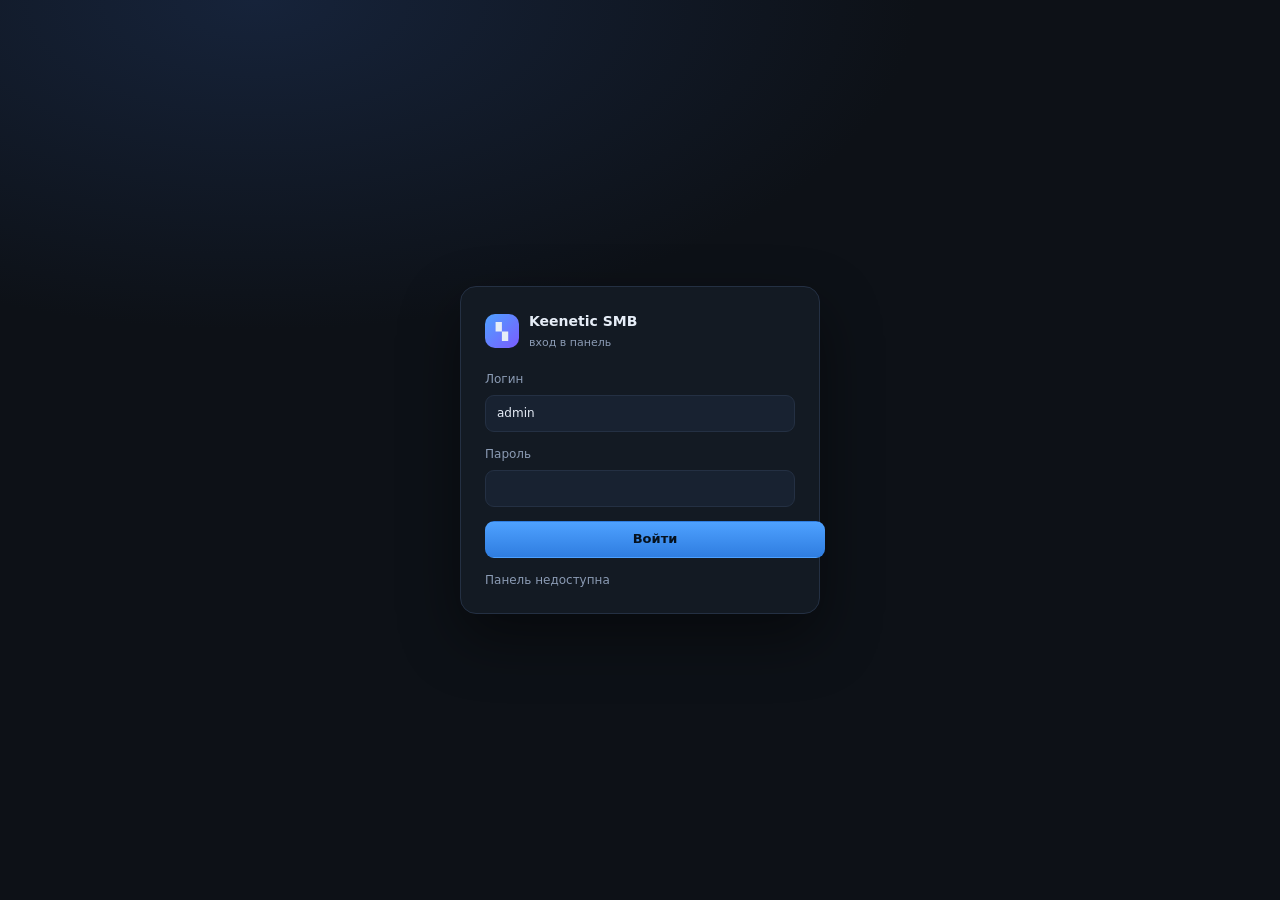
==== internal/web/assets/index.html @ 314f3f44 "feat: .ipk packaging (legacy ipkg format) + self-update via GitHub releases with UI card" ====
<!doctype html>
<html lang="ru">
<head>
<meta charset="utf-8">
<meta name="viewport" content="width=device-width, initial-scale=1">
<title>Keenetic SMB · панель</title>
<link rel="stylesheet" href="style.css">
</head>
<body>
<div id="login" class="login-wrap hidden">
  <form id="login-form" class="login-card" autocomplete="on">
    <div class="brand login-brand">
      <span class="logo">▚</span>
      <div><b>Keenetic SMB</b><small>вход в панель</small></div>
    </div>
    <label>Логин<input id="login-user" value="admin" autocomplete="username"></label>
    <label>Пароль<input id="login-pass" type="password" autocomplete="current-password"></label>
    <button class="btn primary" type="submit">Войти</button>
    <p class="hint" id="login-msg"></p>
  </form>
</div>
<div class="shell">
  <aside class="side">
    <div class="brand">
      <span class="logo">▚</span>
      <div><b>Keenetic SMB</b><small>Entware edition</small></div>
    </div>
    <nav>
      <button class="nav active" data-view="overview">Обзор</button>
      <button class="nav" data-view="smb">SMB-сервер</button>
      <button class="nav" data-view="shares">Общие диски</button>
      <button class="nav" data-view="users">Пользователи</button>
      <button class="nav" data-view="stats">Статистика</button>
      <button class="nav" data-view="logs">Логи</button>
      <button class="nav" data-view="settings">Настройки</button>
    </nav>
    <div class="sidefoot">
      <span id="ver">v—</span>
      <span id="srvdot" class="dot"></span><span id="srvtext">…</span>
      <button id="btn-logout" class="linklike" title="Выйти">выйти</button>
    </div>
  </aside>

  <main class="main">
    <header class="top">
      <h1 id="title">Обзор</h1>
      <div class="top-actions">
        <button class="btn ghost" id="btn-refresh">Обновить</button>
        <button class="btn primary" id="btn-apply">Применить</button>
      </div>
    </header>

    <section class="view active" id="view-overview">
      <div class="cards">
        <article class="card"><h3>SMB-сервер</h3><p class="big" id="ov-service">—</p><p class="hint" id="ov-ip">—</p></article>
        <article class="card"><h3>Шара</h3><p class="big" id="ov-share">—</p><p class="hint" id="ov-root">—</p></article>
        <article class="card"><h3>Сессии</h3><p class="big" id="ov-sessions">—</p><p class="hint">активных SMB-подключений</p></article>
        <article class="card"><h3>Сеть</h3><p class="big" id="ov-net">—</p><p class="hint">входящий / исходящий</p></article>
      </div>
      <div class="cols">
        <article class="card wide"><h3>Нагрузка</h3><svg id="chart-load" class="chart" viewBox="0 0 600 140" preserveAspectRatio="none"></svg></article>
        <article class="card wide"><h3>Трафик, КБ/с</h3><svg id="chart-net" class="chart" viewBox="0 0 600 140" preserveAspectRatio="none"></svg></article>
      </div>
      <article class="card"><h3>Диски в шаре</h3><table class="tbl"><thead><tr><th>Точка</th><th>Использовано</th><th>Свободно</th><th></th></tr></thead><tbody id="ov-disks"></tbody></table></article>
    </section>

    <section class="view" id="view-smb">
      <div class="cols">
        <article class="card wide">
          <h3>Параметры сервера</h3>
          <div class="grid2">
            <label>Слушать IP<input id="smb-ip"></label>
            <label>Интерфейс<input id="smb-dev"></label>
            <label>Рабочая группа<input id="smb-wg"></label>
            <label>Имя сервера<input id="smb-name"></label>
            <label>Имя шары<input id="smb-share"></label>
            <label>Минимальный протокол<select id="smb-min"><option>SMB2</option><option>SMB2_10</option><option>SMB3</option><option>SMB3_02</option><option>SMB3_11</option></select></label>
            <label>Максимальный протокол<select id="smb-max"><option>SMB2_10</option><option>SMB3</option><option>SMB3_02</option><option>SMB3_11</option></select></label>
            <label class="check"><input type="checkbox" id="smb-enabled"> Сервер включён</label>
            <label class="check"><input type="checkbox" id="smb-guest"> Гостевой доступ</label>
          </div>
          <div class="row">
            <button class="btn" id="smb-start">Запустить</button>
            <button class="btn" id="smb-stop">Остановить</button>
            <button class="btn" id="smb-restart">Перезапустить</button>
            <button class="btn ghost" id="smb-preview">Показать smb.conf</button>
          </div>
          <pre id="smb-conf" class="code hidden"></pre>
        </article>
      </div>
    </section>

    <section class="view" id="view-shares">
      <article class="card wide">
        <h3>Общие диски Proxmox</h3>
        <p class="hint">Подключаются в агрегированную шару. Пароли хранятся в конфиге на роутере.</p>
        <table class="tbl"><thead><tr><th>Имя</th><th>Хост</th><th>Шара</th><th>Логин</th><th>Вкл</th><th>Статус</th><th></th></tr></thead><tbody id="remotes"></tbody></table>
        <div class="row"><button class="btn" id="remote-add">Добавить диск</button><button class="btn ghost" id="remotes-save">Сохранить список</button></div>
      </article>
    </section>

    <section class="view" id="view-users">
      <article class="card wide">
        <h3>Пользователи SMB</h3>
        <table class="tbl"><thead><tr><th>Логин</th><th>Пароль</th><th>Только чтение</th><th>Вкл</th><th></th></tr></thead><tbody id="users"></tbody></table>
        <div class="row"><button class="btn" id="user-add">Добавить пользователя</button><button class="btn ghost" id="users-save">Сохранить</button></div>
      </article>
    </section>

    <section class="view" id="view-stats">
      <div class="cards">
        <article class="card"><h3>Uptime</h3><p class="big" id="st-uptime">—</p></article>
        <article class="card"><h3>Load average</h3><p class="big" id="st-load">—</p></article>
        <article class="card"><h3>Память</h3><p class="big" id="st-mem">—</p><div class="bar"><i id="st-membar"></i></div></article>
        <article class="card"><h3>Сессии</h3><p class="big" id="st-sessions">—</p></article>
      </div>
      <article class="card wide"><h3>История нагрузки</h3><svg id="chart-load2" class="chart" viewBox="0 0 600 180" preserveAspectRatio="none"></svg></article>
    </section>

    <section class="view" id="view-logs">
      <article class="card wide"><h3>samba.log</h3><pre id="logs" class="code"></pre></article>
    </section>

    <section class="view" id="view-settings">
      <div class="cols">
        <article class="card wide">
          <h3>Веб-интерфейс</h3>
          <div class="grid2">
            <label>Адрес прослушивания<input id="web-listen"></label>
            <label>Логин<input id="web-user"></label>
            <label>Пароль<input id="web-pass" type="password" placeholder="не менять"></label>
            <label class="check"><input type="checkbox" id="web-ro"> Только чтение</label>
          </div>
        </article>
        <article class="card wide">
          <h3>Сбор статистики</h3>
          <div class="grid2">
            <label>Интервал, с<input id="st-interval" type="number" min="1"></label>
            <label>Точек истории<input id="st-len" type="number" min="10"></label>
          </div>
        </article>
      </div>
      <article class="card wide">
        <h3>Обновление</h3>
        <div class="row">
          <button class="btn" id="upd-check">Проверить обновления</button>
          <button class="btn primary" id="upd-install">Установить</button>
        </div>
        <p class="hint" id="upd-msg">Текущая версия: <span id="upd-current">—</span></p>
      </article>
      <article class="card wide">
        <h3>Сохранить конфигурацию</h3>
        <div class="row"><button class="btn primary" id="cfg-save">Сохранить всё</button></div>
        <p class="hint" id="cfg-msg"></p>
      </article>
    </section>
  </main>
</div>
<script src="app.js"></script>
</body>
</html>
---- internal/web/assets/style.css ----
:root{
  --bg:#0d1117; --panel:#131a23; --panel2:#182231; --line:#243043;
  --text:#e6edf7; --muted:#8b9bb4; --accent:#4ea1ff; --accent2:#2f7de0;
  --ok:#3ddc97; --warn:#ffb454; --err:#ff6b6b;
}
*{box-sizing:border-box}
html,body{margin:0;height:100%}
body{background:var(--bg);color:var(--text);font:14px/1.45 "Inter",system-ui,-apple-system,Segoe UI,Roboto,sans-serif}
.shell{display:grid;grid-template-columns:236px 1fr;min-height:100vh}
.side{background:linear-gradient(180deg,#101823,#0c121b);border-right:1px solid var(--line);display:flex;flex-direction:column;padding:18px 14px}
.brand{display:flex;gap:10px;align-items:center;margin-bottom:22px}
.brand .logo{width:34px;height:34px;border-radius:10px;background:linear-gradient(135deg,var(--accent),#7b5cff);display:grid;place-items:center;font-size:16px}
.brand b{display:block;font-size:14px}
.brand small{color:var(--muted);font-size:11px}
nav{display:flex;flex-direction:column;gap:4px}
.nav{all:unset;cursor:pointer;padding:9px 12px;border-radius:9px;color:var(--muted);font-size:13px}
.nav:hover{background:var(--panel2);color:var(--text)}
.nav.active{background:rgba(78,161,255,.14);color:#cfe6ff;box-shadow:inset 2px 0 0 var(--accent)}
.sidefoot{margin-top:auto;color:var(--muted);font-size:11px;display:flex;gap:6px;align-items:center;flex-wrap:wrap}
.linklike{all:unset;cursor:pointer;color:var(--accent);margin-left:auto;font-size:11px}
.linklike:hover{text-decoration:underline}
.dot{width:8px;height:8px;border-radius:50%;background:var(--muted)}
.dot.ok{background:var(--ok)} .dot.err{background:var(--err)} .dot.warn{background:var(--warn)}
.main{padding:22px 26px 40px;overflow:auto}
.top{display:flex;align-items:center;justify-content:space-between;margin-bottom:18px}
.top h1{font-size:20px;margin:0}
.top-actions{display:flex;gap:8px}
.btn{all:unset;cursor:pointer;padding:8px 14px;border-radius:9px;background:var(--panel2);border:1px solid var(--line);font-size:13px}
.btn:hover{border-color:#33507a}
.btn.primary{background:linear-gradient(180deg,var(--accent),var(--accent2));border-color:transparent;color:#06121f;font-weight:600}
.btn.ghost{background:transparent}
.view{display:none}
.view.active{display:block;animation:fade .18s ease}
@keyframes fade{from{opacity:0;transform:translateY(4px)}to{opacity:1;transform:none}}
.cards{display:grid;grid-template-columns:repeat(auto-fit,minmax(200px,1fr));gap:14px;margin-bottom:14px}
.card{background:var(--panel);border:1px solid var(--line);border-radius:14px;padding:16px}
.card.wide{margin-bottom:14px}
.card h3{margin:0 0 10px;font-size:12px;text-transform:uppercase;letter-spacing:.08em;color:var(--muted);font-weight:600}
.big{font-size:24px;margin:0;font-weight:600}
.big .rx{color:var(--ok)} .big .tx{color:var(--accent)} .big small{color:var(--muted);font-size:12px;font-weight:400}
.hint{color:var(--muted);font-size:12px;margin:6px 0 0}
.cols{display:grid;grid-template-columns:repeat(auto-fit,minmax(320px,1fr));gap:14px}
.chart{width:100%;height:150px;display:block}
.chart text{fill:#6d7f99;font-size:9px;font-family:ui-monospace,Menlo,Consolas,monospace}
.chart .grid{stroke:#1d2939;stroke-width:1;stroke-dasharray:3 4}
.diskbar{height:6px;border-radius:6px;background:#17202c;position:relative;overflow:hidden;min-width:120px}
.diskbar i{position:absolute;inset:0 auto 0 0;border-radius:6px;background:linear-gradient(90deg,#3ddc97,#4ea1ff 70%,#ffb454)}
.diskrow{display:flex;align-items:center;gap:10px}
.diskname{max-width:420px;overflow:hidden;text-overflow:ellipsis;white-space:nowrap;font-family:ui-monospace,Menlo,Consolas,monospace;font-size:12px}
.tbl tr:hover td{background:rgba(78,161,255,.05)}
.tbl{width:100%;border-collapse:collapse;font-size:13px}
.tbl th{text-align:left;color:var(--muted);font-weight:500;padding:8px 6px;border-bottom:1px solid var(--line);font-size:12px}
.tbl td{padding:9px 6px;border-bottom:1px solid rgba(36,48,67,.6)}
.tbl tr:last-child td{border-bottom:none}
.row{display:flex;gap:8px;margin-top:12px;flex-wrap:wrap}
.grid2{display:grid;grid-template-columns:repeat(auto-fit,minmax(220px,1fr));gap:12px}
label{display:flex;flex-direction:column;gap:6px;font-size:12px;color:var(--muted)}
label.check{flex-direction:row;align-items:center;gap:8px}
input,select{background:var(--panel2);border:1px solid var(--line);color:var(--text);border-radius:9px;padding:9px 11px;font:inherit}
input:focus,select:focus{outline:none;border-color:var(--accent)}
.code{background:#0a0f16;border:1px solid var(--line);border-radius:10px;padding:12px;font:12px/1.5 ui-monospace,Menlo,Consolas,monospace;color:#b9c7dd;overflow:auto;max-height:420px;white-space:pre-wrap}
.hidden{display:none !important}
.login-wrap{position:fixed;inset:0;background:radial-gradient(1200px 600px at 20% 0%,#16233a 0%,#0d1117 55%);display:grid;place-items:center;z-index:50}
.login-card{width:min(360px,92vw);background:var(--panel);border:1px solid var(--line);border-radius:16px;padding:24px;display:flex;flex-direction:column;gap:14px;box-shadow:0 24px 60px rgba(0,0,0,.45)}
.login-brand{margin:0 0 6px}
.login-card .btn{width:100%;text-align:center}
.login-card .hint{margin:0;min-height:16px}
.bar{height:6px;border-radius:6px;background:var(--panel2);margin-top:10px;overflow:hidden}
.bar i{display:block;height:100%;width:0;background:linear-gradient(90deg,var(--ok),var(--warn))}
.pill{display:inline-block;padding:2px 8px;border-radius:999px;font-size:11px;background:var(--panel2);color:var(--muted)}
.pill.ok{color:#0a1a12;background:var(--ok)} .pill.err{color:#2a0d0d;background:var(--err)} .pill.warn{color:#2a1c05;background:var(--warn)}
.icon-btn{all:unset;cursor:pointer;color:var(--muted);padding:2px 6px;border-radius:6px}
.icon-btn:hover{color:var(--err);background:var(--panel2)}
@media(max-width:820px){.shell{grid-template-columns:1fr}.side{flex-direction:row;flex-wrap:wrap;gap:8px}.side nav{flex-direction:row;flex-wrap:wrap}.sidefoot{display:none}}
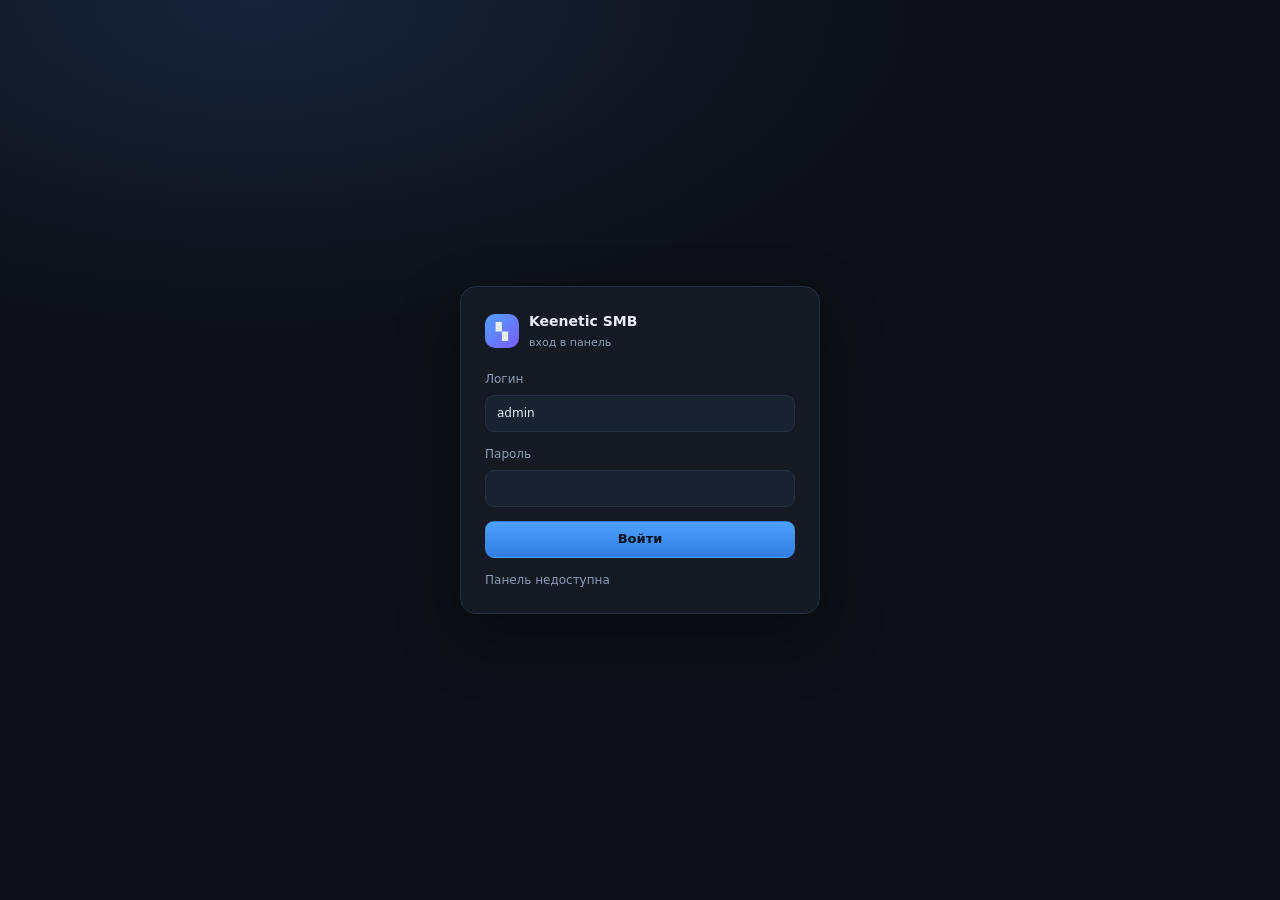
==== commit 6c8504f6: "feat(ui): contextual toolbar, hash deep links, auto-refresh switch, column tooltips and RO help (1.6" ====
--- a/internal/web/assets/index.html
+++ b/internal/web/assets/index.html
@@ -3,10 +3,13 @@
 <head>
 <meta charset="utf-8">
 <meta name="viewport" content="width=device-width, initial-scale=1">
+<meta name="theme-color" content="#0d1117">
 <title>Keenetic SMB · панель</title>
 <link rel="stylesheet" href="style.css">
+<link rel="icon" href="data:image/svg+xml,%3Csvg xmlns=%27http://www.w3.org/2000/svg%27 viewBox=%270 0 32 32%27%3E%3Crect width=%2732%27 height=%2732%27 rx=%278%27 fill=%27%234ea1ff%27/%3E%3Cpath d=%27M8 22V10h5l6 8v-8h5v12h-5l-6-8v8z%27 fill=%27%2306121f%27/%3E%3C/svg%3E">
 </head>
 <body>
+<a class="skip" href="#main">Перейти к содержимому</a>
 <div id="login" class="login-wrap hidden">
   <form id="login-form" class="login-card" autocomplete="on">
     <div class="brand login-brand">
@@ -16,13 +19,13 @@
     <label>Логин<input id="login-user" value="admin" autocomplete="username"></label>
     <label>Пароль<input id="login-pass" type="password" autocomplete="current-password"></label>
     <button class="btn primary" type="submit">Войти</button>
-    <p class="hint" id="login-msg"></p>
+    <p class="hint" id="login-msg" aria-live="polite"></p>
   </form>
 </div>
 <div class="shell">
   <aside class="side">
     <div class="brand">
-      <span class="logo">▚</span>
+      <span class="logo" aria-hidden="true">▚</span>
       <div><b>Keenetic SMB</b><small>Entware edition</small></div>
     </div>
     <nav>
@@ -30,6 +33,7 @@
       <button class="nav" data-view="smb">SMB-сервер</button>
       <button class="nav" data-view="shares">Общие диски</button>
       <button class="nav" data-view="users">Пользователи</button>
+      <button class="nav" data-view="acl">Доступ к папкам</button>
       <button class="nav" data-view="stats">Статистика</button>
       <button class="nav" data-view="logs">Логи</button>
       <button class="nav" data-view="settings">Настройки</button>
@@ -41,12 +45,17 @@
     </div>
   </aside>
 
-  <main class="main">
+  <main class="main" id="main">
     <header class="top">
       <h1 id="title">Обзор</h1>
       <div class="top-actions">
-        <button class="btn ghost" id="btn-refresh">Обновить</button>
-        <button class="btn primary" id="btn-apply">Применить</button>
+        <label class="switch" id="autorefresh-wrap" title="Обновлять данные по таймеру">
+          <input type="checkbox" id="autorefresh" checked>
+          <span class="track" aria-hidden="true"></span>
+          <span class="switch-label">Автообновление</span>
+        </label>
+        <button class="btn ghost" id="btn-refresh" title="Перечитать данные с роутера прямо сейчас">Обновить</button>
+        <button class="btn primary" id="btn-apply" title="Записать настройки в SMB и перезапустить службу">Применить</button>
       </div>
     </header>
 
@@ -61,7 +70,7 @@
         <article class="card wide"><h3>Нагрузка</h3><svg id="chart-load" class="chart" viewBox="0 0 600 140" preserveAspectRatio="none"></svg></article>
         <article class="card wide"><h3>Трафик, КБ/с</h3><svg id="chart-net" class="chart" viewBox="0 0 600 140" preserveAspectRatio="none"></svg></article>
       </div>
-      <article class="card"><h3>Диски в шаре</h3><table class="tbl"><thead><tr><th>Точка</th><th>Использовано</th><th>Свободно</th><th></th></tr></thead><tbody id="ov-disks"></tbody></table></article>
+      <article class="card"><h3>Диски в шаре</h3><div class="tablewrap"><table class="tbl"><thead><tr><th>Точка</th><th>Использовано</th><th>Свободно</th><th></th></tr></thead><tbody id="ov-disks"></tbody></table></div></article>
     </section>
 
     <section class="view" id="view-smb">
@@ -74,11 +83,18 @@
             <label>Рабочая группа<input id="smb-wg"></label>
             <label>Имя сервера<input id="smb-name"></label>
             <label>Имя шары<input id="smb-share"></label>
+            <label>Путь шары<input id="smb-path"></label>
+            <label>Порты SMB<input id="smb-ports" placeholder="445"></label>
             <label>Минимальный протокол<select id="smb-min"><option>SMB2</option><option>SMB2_10</option><option>SMB3</option><option>SMB3_02</option><option>SMB3_11</option></select></label>
             <label>Максимальный протокол<select id="smb-max"><option>SMB2_10</option><option>SMB3</option><option>SMB3_02</option><option>SMB3_11</option></select></label>
             <label class="check"><input type="checkbox" id="smb-enabled"> Сервер включён</label>
             <label class="check"><input type="checkbox" id="smb-guest"> Гостевой доступ</label>
-          </div>
+            <label class="check"><input type="checkbox" id="smb-sharero"> Шара только для чтения</label>
+            <label class="check" title="Записывать от root — иначе обычные пользователи не смогут писать в root-овые каталоги агрегированной шары"><input type="checkbox" id="smb-forceuser"> Запись от root (force user)</label>
+          </div>
+          <label class="mtop">Дополнительные параметры smb.conf (по одному на строку)
+            <textarea id="smb-extra" rows="4" placeholder="kernel oplocks = yes&#10;veto files = /Thumbs.db/"></textarea>
+          </label>
           <div class="row">
             <button class="btn" id="smb-start">Запустить</button>
             <button class="btn" id="smb-stop">Остановить</button>
@@ -94,17 +110,74 @@
       <article class="card wide">
         <h3>Общие диски Proxmox</h3>
         <p class="hint">Подключаются в агрегированную шару. Пароли хранятся в конфиге на роутере.</p>
-        <table class="tbl"><thead><tr><th>Имя</th><th>Хост</th><th>Шара</th><th>Логин</th><th>Вкл</th><th>Статус</th><th></th></tr></thead><tbody id="remotes"></tbody></table>
-        <div class="row"><button class="btn" id="remote-add">Добавить диск</button><button class="btn ghost" id="remotes-save">Сохранить список</button></div>
+        <div class="tablewrap"><table class="tbl"><thead><tr>
+          <th title="Имя папки внутри общей шары">Имя</th>
+          <th title="IP-адрес хоста Proxmox, который раздаёт SMB">Хост</th>
+          <th title="Имя SMB-шары на этом хосте (без слэшей)">Шара</th>
+          <th title="Необязательная папка внутри шары — монтировать только её">Подкаталог</th>
+          <th title="SMB-логин на хосте Proxmox">Логин</th>
+          <th title="Пароль этого SMB-логина; хранится в config.json на роутере">Пароль</th>
+          <th title="Монтировать диск при запуске и по кнопке «Применить»">Вкл</th>
+          <th title="Read-Only: диск монтируется только для чтения — смотреть и копировать можно, записывать нельзя">RO <span class="help" title="RO = Read-Only, «только чтение». Диск монтируется с опцией ro: клиенты могут открывать и копировать файлы, но любая запись вернёт отказ. Так делают, когда SMB-пользователь на стороне Proxmox не имеет прав записи (например, папка принадлежит root) — иначе копирование падало бы с ACCESS_DENIED на середине.">?</span></th>
+          <th title="Текущее состояние монтирования на роутере">Статус</th><th></th>
+        </tr></thead><tbody id="remotes"></tbody></table></div>
+        <div class="row"><button class="btn" id="remote-add" title="Добавить ещё одну внешнюю SMB-шару">Добавить диск</button><button class="btn ghost" id="remotes-save" title="Сохранить список дисков в конфиг">Сохранить список</button></div>
+        <p class="hint"><b>Подсказки по колонкам.</b> «Вкл» — монтировать диск при старте и по кнопке «Применить». «RO» (read-only) — монтировать только для чтения: удобно, если на стороне Proxmox у этого логина нет прав записи. «Подкаталог» — необязательный путь внутри шары (как «Подкаталог» при добавлении SMB-хранилища в Proxmox), например <code>proxmox</code> или <code>storage/llama/models</code>. «Статус» показывает, смонтирован ли диск сейчас.</p>
       </article>
     </section>
 
     <section class="view" id="view-users">
       <article class="card wide">
         <h3>Пользователи SMB</h3>
-        <table class="tbl"><thead><tr><th>Логин</th><th>Пароль</th><th>Только чтение</th><th>Вкл</th><th></th></tr></thead><tbody id="users"></tbody></table>
-        <div class="row"><button class="btn" id="user-add">Добавить пользователя</button><button class="btn ghost" id="users-save">Сохранить</button></div>
-      </article>
+        <div class="tablewrap"><table class="tbl"><thead><tr><th>Логин</th><th>Пароль</th><th title="Запретить этому пользователю запись в шару">Только чтение</th><th title="Пользователь активен и может подключаться">Вкл</th><th></th></tr></thead><tbody id="users"></tbody></table></div>
+        <div class="row"><button class="btn" id="user-add">Добавить пользователя</button>
+          <button class="btn ghost" id="users-import" title="Прочитать пользователей из NDMS (ndmc)">Импорт из роутера</button>
+          <button class="btn ghost" id="users-save">Сохранить</button></div>
+        <p class="hint" id="users-msg" aria-live="polite"></p>
+      </article>
+    </section>
+
+    <section class="view" id="view-acl">
+      <div class="kdialog">
+        <div class="kdialog-head">
+          <h2>Файлы и папки</h2>
+          <span class="kdialog-share" id="acl-share">—</span>
+        </div>
+        <div class="kdialog-body">
+          <div class="kfm">
+            <div class="kfm-controls">
+              <button class="kbtn" id="acl-mkdir" title="Создать папку в выделенной папке." aria-label="Создать папку">
+                <svg viewBox="0 0 24 24" width="20" height="20" fill="none" stroke="currentColor" stroke-width="1.7" stroke-linecap="round" stroke-linejoin="round" aria-hidden="true"><path d="M3 7.5A2.5 2.5 0 0 1 5.5 5h3.1l2 2.2h7.9A2.5 2.5 0 0 1 21 9.7v7.8a2.5 2.5 0 0 1-2.5 2.5h-13A2.5 2.5 0 0 1 3 17.5z"/><path d="M12 11.6v4.4M9.8 13.8h4.4"/></svg>
+              </button>
+              <button class="kbtn" id="acl-perms" title="Настройка прав доступа" aria-label="Настройка прав доступа" disabled>
+                <svg viewBox="0 0 24 24" width="20" height="20" fill="none" stroke="currentColor" stroke-width="1.7" stroke-linecap="round" stroke-linejoin="round" aria-hidden="true"><circle cx="8" cy="14.5" r="3.6"/><path d="M10.7 11.9 18.5 4M15.6 6.9l2.4 2.4M13.2 9.3l2.4 2.4"/></svg>
+              </button>
+              <button class="kbtn" id="acl-refresh" title="Обновить список" aria-label="Обновить список">
+                <svg viewBox="0 0 24 24" width="20" height="20" fill="none" stroke="currentColor" stroke-width="1.7" stroke-linecap="round" stroke-linejoin="round" aria-hidden="true"><path d="M20 11.5A8 8 0 1 0 18.4 16"/><path d="M20 4.5v7h-7"/></svg>
+              </button>
+            </div>
+            <div class="kfm-body">
+              <div class="kfm-list">
+                <div class="kfm-headers">
+                  <div class="kfm-h-folder">Папка</div>
+                  <div class="kfm-h-size">Размер</div>
+                </div>
+                <div class="kfm-tree" id="acl-tree" role="tree" aria-label="Папки шары"></div>
+              </div>
+              <div class="kfm-perms" id="acl-perms-panel" hidden>
+                <div class="kfm-headers">
+                  <div class="kfm-h-folder">Права доступа к выбранной папке</div>
+                </div>
+                <div class="kfm-perms-form" id="acl-users"></div>
+              </div>
+            </div>
+            <div class="kfm-foot">
+              <span class="kfm-msg" id="acl-msg" aria-live="polite"></span>
+              <button class="btn primary" id="acl-save" disabled>Сохранить</button>
+            </div>
+          </div>
+        </div>
+      </div>
     </section>
 
     <section class="view" id="view-stats">
@@ -129,7 +202,7 @@
             <label>Адрес прослушивания<input id="web-listen"></label>
             <label>Логин<input id="web-user"></label>
             <label>Пароль<input id="web-pass" type="password" placeholder="не менять"></label>
-            <label class="check"><input type="checkbox" id="web-ro"> Только чтение</label>
+            <label class="check" title="Разрешить панели только просмотр: настройки и кнопки сохранения будут недоступны"><input type="checkbox" id="web-ro"> Только чтение</label>
           </div>
         </article>
         <article class="card wide">
@@ -146,12 +219,12 @@
           <button class="btn" id="upd-check">Проверить обновления</button>
           <button class="btn primary" id="upd-install">Установить</button>
         </div>
-        <p class="hint" id="upd-msg">Текущая версия: <span id="upd-current">—</span></p>
+        <p class="hint" id="upd-msg" aria-live="polite">Текущая версия: <span id="upd-current">—</span></p>
       </article>
       <article class="card wide">
         <h3>Сохранить конфигурацию</h3>
         <div class="row"><button class="btn primary" id="cfg-save">Сохранить всё</button></div>
-        <p class="hint" id="cfg-msg"></p>
+        <p class="hint" id="cfg-msg" aria-live="polite"></p>
       </article>
     </section>
   </main>
--- a/internal/web/assets/style.css
+++ b/internal/web/assets/style.css
@@ -2,9 +2,16 @@
   --bg:#0d1117; --panel:#131a23; --panel2:#182231; --line:#243043;
   --text:#e6edf7; --muted:#8b9bb4; --accent:#4ea1ff; --accent2:#2f7de0;
   --ok:#3ddc97; --warn:#ffb454; --err:#ff6b6b;
+  color-scheme:dark;
 }
 *{box-sizing:border-box}
 html,body{margin:0;height:100%}
+html{color-scheme:dark}
+.skip{position:absolute;left:-9999px;top:0;background:var(--accent);color:#06121f;padding:8px 14px;border-radius:0 0 8px 0;z-index:100;font-weight:600}
+.skip:focus{left:0}
+@media (prefers-reduced-motion: reduce){
+  *{animation-duration:.001ms !important;animation-iteration-count:1 !important;transition-duration:.001ms !important}
+}
 body{background:var(--bg);color:var(--text);font:14px/1.45 "Inter",system-ui,-apple-system,Segoe UI,Roboto,sans-serif}
 .shell{display:grid;grid-template-columns:236px 1fr;min-height:100vh}
 .side{background:linear-gradient(180deg,#101823,#0c121b);border-right:1px solid var(--line);display:flex;flex-direction:column;padding:18px 14px}
@@ -25,8 +32,10 @@
 .top{display:flex;align-items:center;justify-content:space-between;margin-bottom:18px}
 .top h1{font-size:20px;margin:0}
 .top-actions{display:flex;gap:8px}
-.btn{all:unset;cursor:pointer;padding:8px 14px;border-radius:9px;background:var(--panel2);border:1px solid var(--line);font-size:13px}
+.btn{all:unset;box-sizing:border-box;cursor:pointer;padding:8px 14px;border-radius:9px;background:var(--panel2);border:1px solid var(--line);font-size:13px;touch-action:manipulation}
 .btn:hover{border-color:#33507a}
+.btn:focus-visible,.nav:focus-visible,.icon-btn:focus-visible,.linklike:focus-visible{outline:2px solid var(--accent);outline-offset:2px}
+input:focus-visible,select:focus-visible,textarea:focus-visible{outline:2px solid var(--accent);outline-offset:1px}
 .btn.primary{background:linear-gradient(180deg,var(--accent),var(--accent2));border-color:transparent;color:#06121f;font-weight:600}
 .btn.ghost{background:transparent}
 .view{display:none}
@@ -36,7 +45,8 @@
 .card{background:var(--panel);border:1px solid var(--line);border-radius:14px;padding:16px}
 .card.wide{margin-bottom:14px}
 .card h3{margin:0 0 10px;font-size:12px;text-transform:uppercase;letter-spacing:.08em;color:var(--muted);font-weight:600}
-.big{font-size:24px;margin:0;font-weight:600}
+.big{font-size:24px;margin:0;font-weight:600;font-variant-numeric:tabular-nums;text-wrap:balance}
+h1{text-wrap:balance}
 .big .rx{color:var(--ok)} .big .tx{color:var(--accent)} .big small{color:var(--muted);font-size:12px;font-weight:400}
 .hint{color:var(--muted);font-size:12px;margin:6px 0 0}
 .cols{display:grid;grid-template-columns:repeat(auto-fit,minmax(320px,1fr));gap:14px}
@@ -49,14 +59,18 @@
 .diskname{max-width:420px;overflow:hidden;text-overflow:ellipsis;white-space:nowrap;font-family:ui-monospace,Menlo,Consolas,monospace;font-size:12px}
 .tbl tr:hover td{background:rgba(78,161,255,.05)}
 .tbl{width:100%;border-collapse:collapse;font-size:13px}
+.tablewrap{overflow-x:auto;-webkit-overflow-scrolling:touch}
+@media(max-width:820px){.tbl{min-width:680px} .main{padding:16px 14px 32px} .top{flex-wrap:wrap;gap:8px}}
 .tbl th{text-align:left;color:var(--muted);font-weight:500;padding:8px 6px;border-bottom:1px solid var(--line);font-size:12px}
-.tbl td{padding:9px 6px;border-bottom:1px solid rgba(36,48,67,.6)}
+.tbl td{padding:9px 6px;border-bottom:1px solid rgba(36,48,67,.6);font-variant-numeric:tabular-nums}
 .tbl tr:last-child td{border-bottom:none}
 .row{display:flex;gap:8px;margin-top:12px;flex-wrap:wrap}
 .grid2{display:grid;grid-template-columns:repeat(auto-fit,minmax(220px,1fr));gap:12px}
 label{display:flex;flex-direction:column;gap:6px;font-size:12px;color:var(--muted)}
 label.check{flex-direction:row;align-items:center;gap:8px}
 input,select{background:var(--panel2);border:1px solid var(--line);color:var(--text);border-radius:9px;padding:9px 11px;font:inherit}
+textarea{background:var(--panel2);border:1px solid var(--line);color:var(--text);border-radius:9px;padding:9px 11px;font:12px/1.5 ui-monospace,Menlo,Consolas,monospace;width:100%;resize:vertical}
+label.mtop{margin-top:12px}
 input:focus,select:focus{outline:none;border-color:var(--accent)}
 .code{background:#0a0f16;border:1px solid var(--line);border-radius:10px;padding:12px;font:12px/1.5 ui-monospace,Menlo,Consolas,monospace;color:#b9c7dd;overflow:auto;max-height:420px;white-space:pre-wrap}
 .hidden{display:none !important}
@@ -71,4 +85,107 @@
 .pill.ok{color:#0a1a12;background:var(--ok)} .pill.err{color:#2a0d0d;background:var(--err)} .pill.warn{color:#2a1c05;background:var(--warn)}
 .icon-btn{all:unset;cursor:pointer;color:var(--muted);padding:2px 6px;border-radius:6px}
 .icon-btn:hover{color:var(--err);background:var(--panel2)}
+
+/* «Файлы и папки» — диалог один-в-один с Keenetic (NDMS 5.x, тёмная тема) */
+#view-acl{
+  --k-bg:#1b2434; --k-header:#2f3745; --k-line:#4d545f; --k-active:#2e3d57;
+  --k-text:#c2c2c2; --k-muted:#949b9f; --k-accent:#0086cb;
+}
+#view-acl .kdialog{
+  width:800px;max-width:100%;margin:0 auto;display:flex;flex-direction:column;overflow:hidden;
+  background:var(--k-bg);color:var(--k-text);border-radius:8px;box-shadow:0 0 18px rgba(6,8,11,.5);
+  font:14px/22px Roboto,"Segoe UI",system-ui,sans-serif;
+}
+#view-acl .kdialog-head{display:flex;align-items:baseline;gap:12px;padding:40px 32px 0 24px;background:var(--k-bg)}
+#view-acl .kdialog-head h2{margin:0;font-size:28px;line-height:36px;font-weight:700;color:var(--k-text)}
+#view-acl .kdialog-share{
+  margin-left:auto;padding-bottom:6px;color:var(--k-muted);font-size:12px;
+  font-family:ui-monospace,Menlo,Consolas,monospace;overflow:hidden;text-overflow:ellipsis;white-space:nowrap;
+}
+#view-acl .kdialog-body{padding:0 32px 28px}
+#view-acl .kfm{display:flex;flex-direction:column;min-height:0}
+#view-acl .kfm-controls{display:flex;column-gap:8px;padding:24px 0 16px;align-items:center}
+#view-acl .kbtn{
+  all:unset;box-sizing:border-box;display:grid;place-items:center;width:40px;height:40px;
+  padding:10px;border-radius:4px;background:var(--k-active);color:var(--k-accent);cursor:pointer;line-height:0;
+}
+#view-acl .kbtn:hover{filter:brightness(1.15)}
+#view-acl .kbtn:disabled{opacity:.45;cursor:default;filter:none}
+#view-acl .kbtn:focus-visible{outline:1px solid var(--k-accent);outline-offset:2px}
+#view-acl .kbtn--active{color:#43a4d8}
+#view-acl .kbtn svg{width:20px;height:20px;display:block}
+#view-acl .kfm-body{position:relative;display:flex;min-height:380px;max-height:min(560px,62vh)}
+#view-acl .kfm-list{display:flex;flex-direction:column;flex:1;min-width:0;overflow:hidden}
+#view-acl .kfm-headers{
+  display:flex;justify-content:space-between;align-items:center;min-height:48px;
+  background:var(--k-header);border-bottom:1px solid var(--k-line);font-weight:700;
+}
+#view-acl .kfm-h-folder,#view-acl .kfm-h-size{margin:0 20px}
+#view-acl .kfm-h-size{padding-right:16px}
+#view-acl .kfm-tree{flex:1;overflow:auto;scrollbar-width:thin}
+#view-acl .kfm-node{
+  display:flex;align-items:center;justify-content:space-between;padding:16px 0 16px 8px;
+  border-bottom:1px solid var(--k-line);cursor:pointer;user-select:none;
+}
+#view-acl .kfm-node:hover .kfm-name,#view-acl .kfm-node:hover .kfm-type{color:var(--k-accent)}
+#view-acl .kfm-node--active{background:var(--k-active)}
+#view-acl .kfm-node__main{display:flex;align-items:center;min-width:0;flex:1;padding-left:calc(8px + var(--depth,0) * 16px)}
+#view-acl .kfm-chev{display:grid;place-items:center;width:16px;height:16px;flex:none;color:var(--k-muted);transition:transform .12s ease}
+#view-acl .kfm-chev--none{visibility:hidden}
+#view-acl .kfm-chev--open{transform:rotate(90deg)}
+#view-acl .kfm-chev svg{width:12px;height:12px}
+#view-acl .kfm-type{display:grid;place-items:center;width:20px;height:20px;margin:0 8px 0 4px;flex:none;color:var(--k-text)}
+#view-acl .kfm-type svg{width:16px;height:16px}
+#view-acl .kfm-name{overflow:hidden;text-overflow:ellipsis;white-space:nowrap}
+#view-acl .kfm-size{margin-right:24px;font-size:12px;line-height:20px;color:var(--k-muted);white-space:nowrap;font-variant-numeric:tabular-nums}
+#view-acl .kfm-empty{padding:24px 20px;color:var(--k-muted)}
+#view-acl .kfm-body--perms .kfm-list{padding-right:384px}
+#view-acl .kfm-perms{
+  position:absolute;inset:0 0 0 auto;width:384px;max-width:100%;display:flex;flex-direction:column;
+  background:var(--k-bg);border-left:1px solid var(--k-line);
+}
+#view-acl .kfm-perms[hidden]{display:none}
+#view-acl .kfm-perms .kfm-headers{justify-content:flex-start}
+#view-acl .kfm-perms-form{flex:1;overflow:auto;scrollbar-width:thin}
+#view-acl .kfm-perm{display:flex;align-items:center;min-height:56px;padding:8px 16px;border-bottom:1px solid var(--k-line)}
+#view-acl .kfm-perm__user{width:25%;min-width:60px;flex:none;overflow:hidden;text-overflow:ellipsis;white-space:nowrap}
+#view-acl .kfm-select{position:relative;width:75%;flex:none}
+#view-acl .kfm-select select{
+  appearance:none;-webkit-appearance:none;width:100%;height:40px;padding:0 32px 0 12px;
+  background:var(--k-bg);border:1px solid var(--k-line);border-radius:4px;color:var(--k-text);
+  font:inherit;cursor:pointer;
+}
+#view-acl .kfm-select::after{
+  content:"";position:absolute;right:13px;top:calc(50% - 5px);width:7px;height:7px;pointer-events:none;
+  border-right:1.5px solid var(--k-muted);border-bottom:1.5px solid var(--k-muted);transform:rotate(45deg);
+}
+#view-acl .kfm-foot{display:flex;align-items:center;gap:12px;padding-top:16px}
+#view-acl .kfm-msg{margin-right:auto;color:var(--k-muted);font-size:12px}
+#view-acl .kfm-foot .btn.primary{
+  background:var(--k-accent);border:1px solid transparent;border-radius:4px;color:#06121f;font-weight:600;
+}
+#view-acl .kfm-foot .btn.primary:disabled{opacity:.45;cursor:default}
+@media(max-width:860px){
+  #view-acl .kdialog{width:100%}
+  #view-acl .kdialog-head{padding:20px 16px 0}
+  #view-acl .kdialog-body{padding:0 16px 20px}
+  #view-acl .kfm-body{flex-direction:column;max-height:none}
+  #view-acl .kfm-perms{position:static;width:100%;border-left:none;border-top:1px solid var(--k-line)}
+  #view-acl .kfm-perms-form{max-height:320px}
+}
 @media(max-width:820px){.shell{grid-template-columns:1fr}.side{flex-direction:row;flex-wrap:wrap;gap:8px}.side nav{flex-direction:row;flex-wrap:wrap}.sidefoot{display:none}}
+
+/* toolbar switch (auto-refresh) */
+.switch{display:inline-flex;align-items:center;gap:8px;cursor:pointer;user-select:none;font-size:12px;color:var(--muted)}
+.switch input{position:absolute;opacity:0;width:0;height:0}
+.switch .track{width:34px;height:18px;border-radius:999px;background:#22304a;border:1px solid #2b3c58;position:relative;transition:background .15s,border-color .15s}
+.switch .track::after{content:"";position:absolute;top:2px;left:2px;width:12px;height:12px;border-radius:50%;background:#8fa6c6;transition:transform .15s,background .15s}
+.switch input:checked + .track{background:var(--accent);border-color:transparent}
+.switch input:checked + .track::after{transform:translateX(16px);background:#06121f}
+.switch input:focus-visible + .track{outline:2px solid var(--accent);outline-offset:2px}
+.switch:hover .switch-label{color:var(--text)}
+@media (prefers-reduced-motion: reduce){.switch .track,.switch .track::after{transition:none}}
+
+/* inline help marker: hover/click shows the explanation */
+.help{display:inline-grid;place-items:center;width:14px;height:14px;border-radius:50%;border:1px solid #33507a;color:var(--muted);font-size:10px;cursor:help;vertical-align:1px}
+.help:hover{color:var(--text);border-color:var(--accent)}
